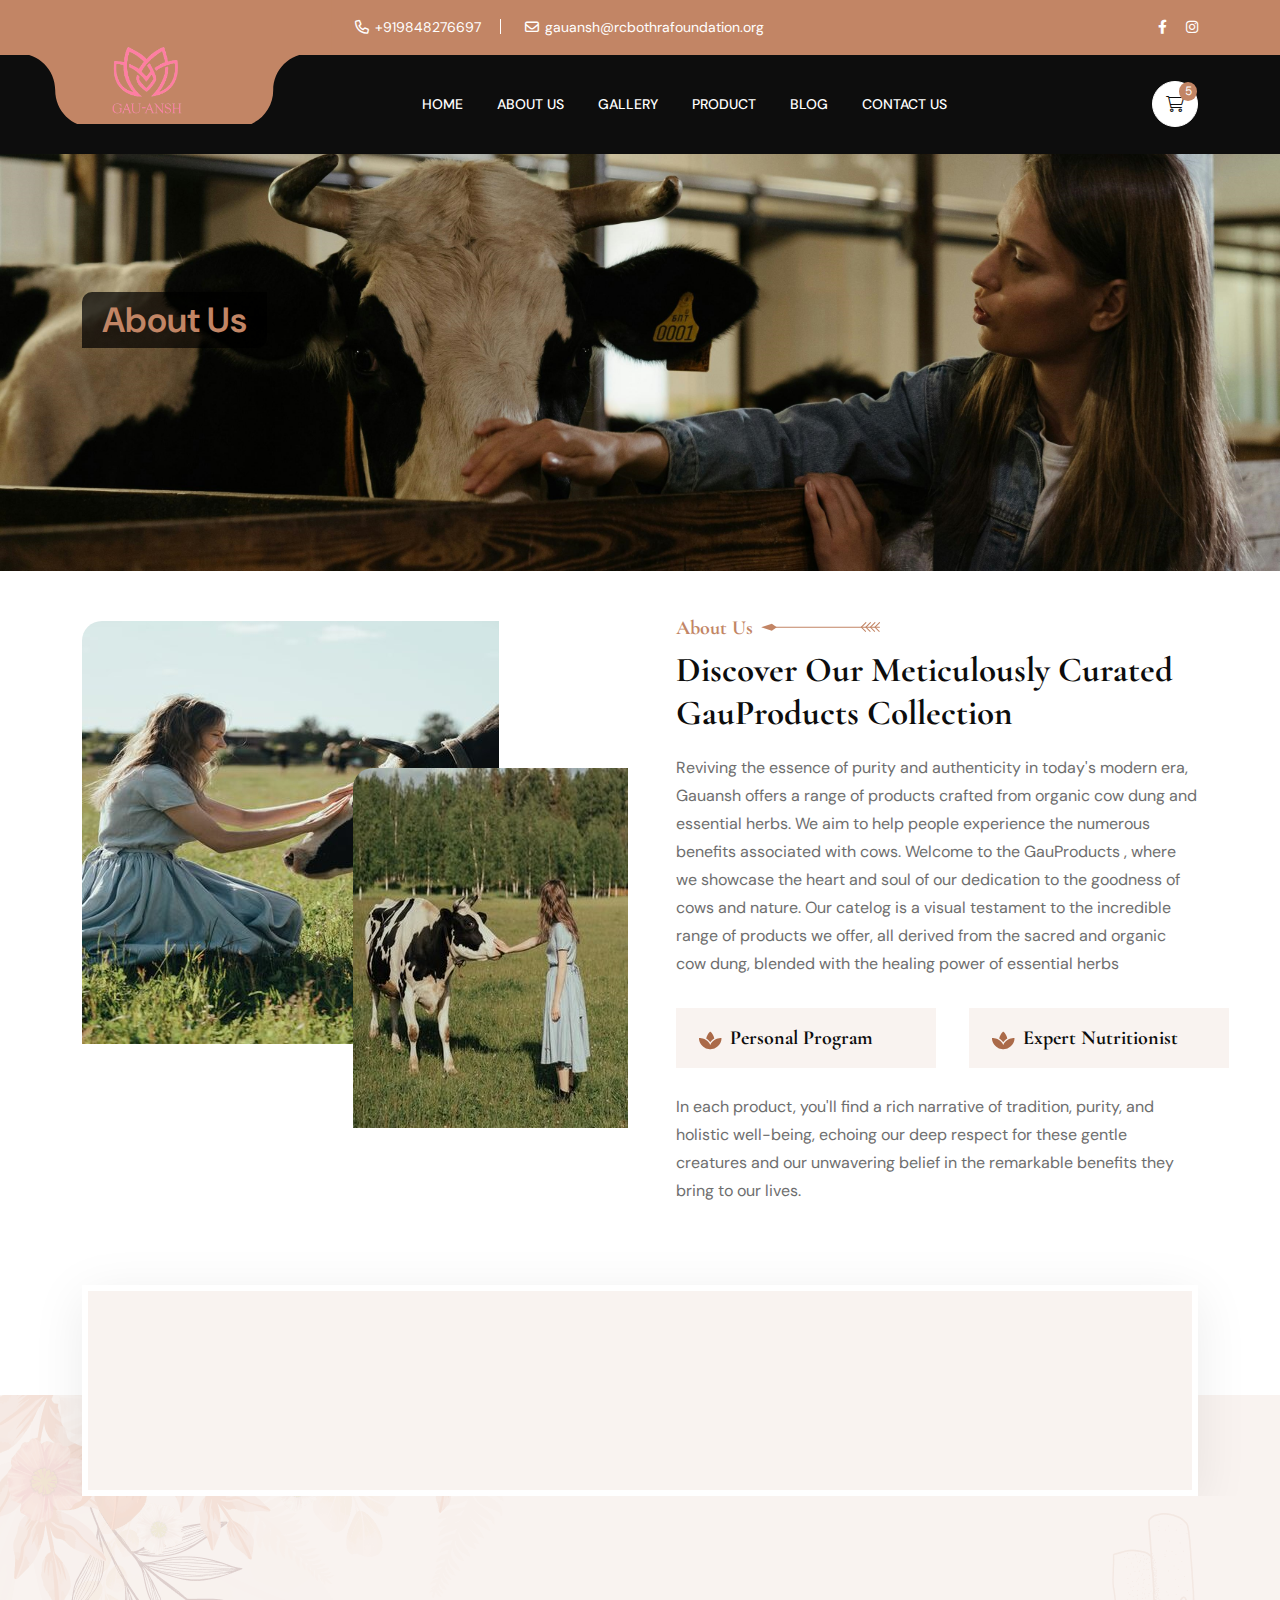
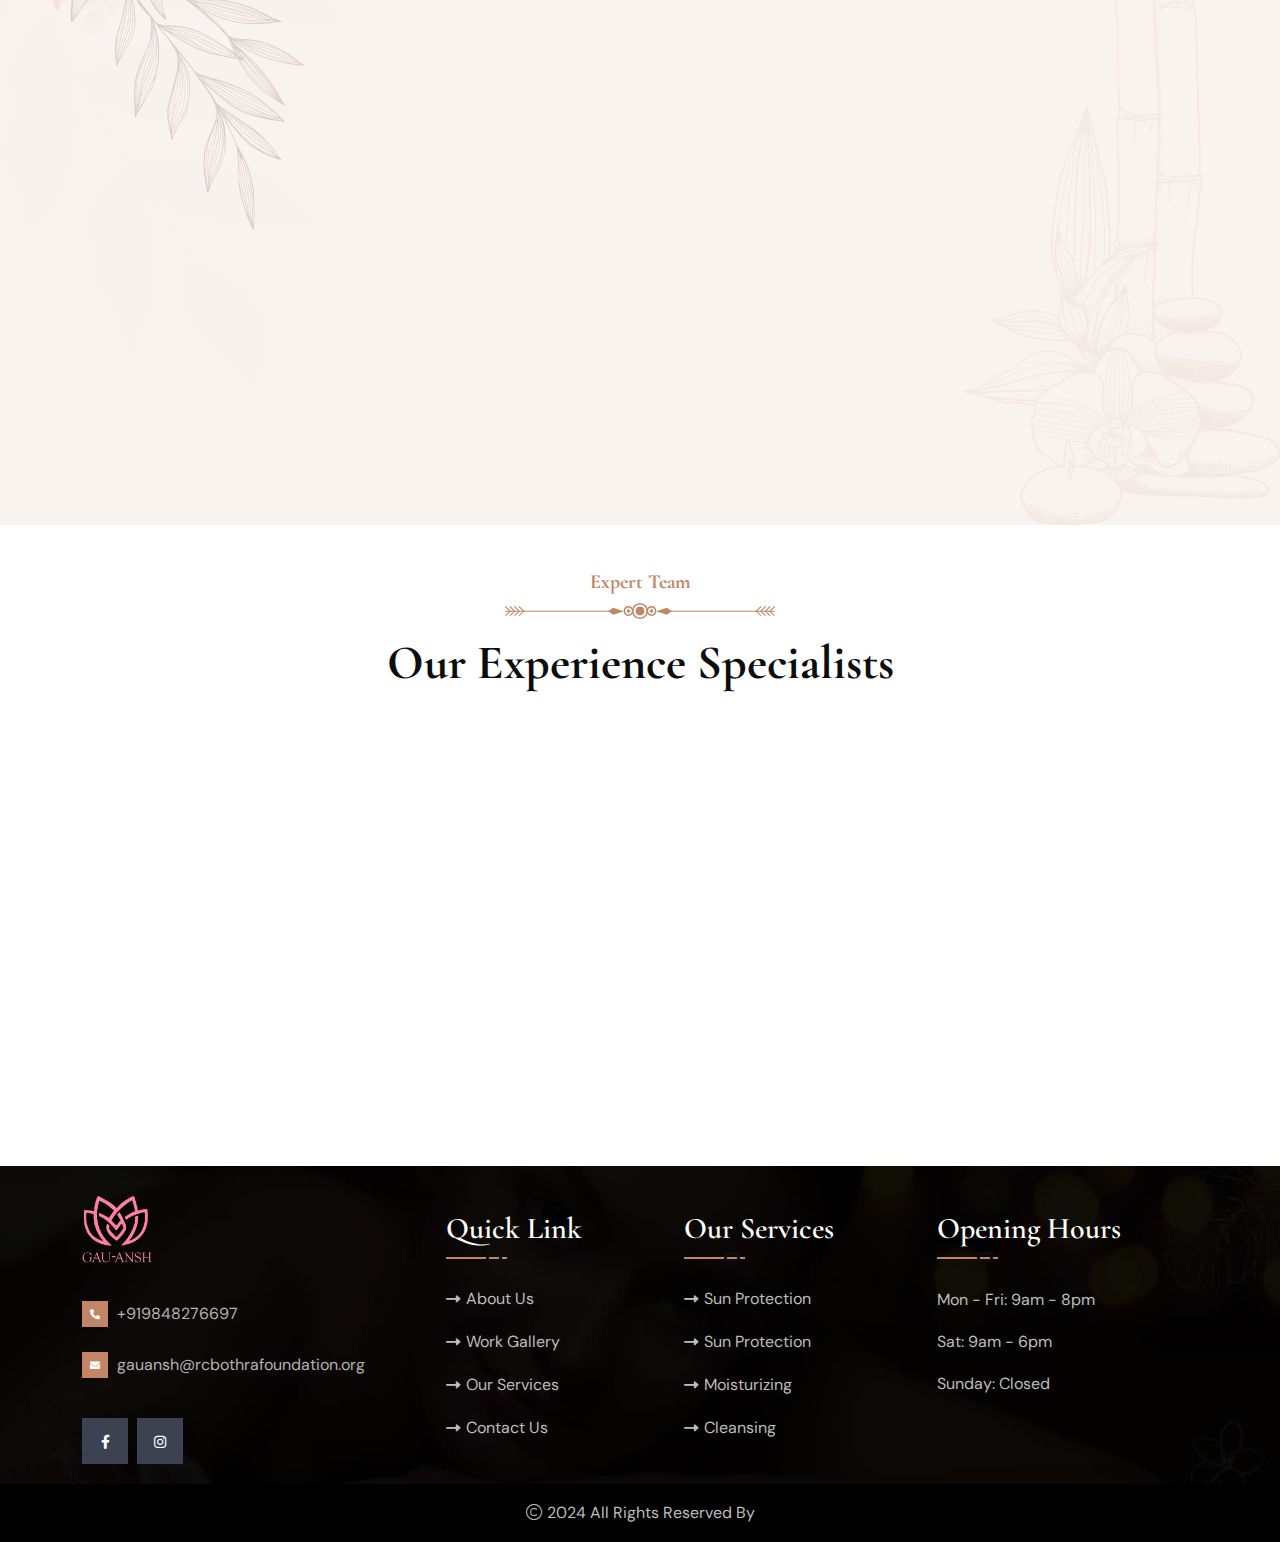
==== about.html @ 842fb8b7 "First commit." ====
<!DOCTYPE html>
<html class="no-js" lang="zxx">
  <head>
    <meta charset="utf-8" />
    <meta http-equiv="x-ua-compatible" content="ie=edge" />
    <title>Gau-Ansh</title>
    <meta name="author" content="shubham" />
    <meta name="description" content="Gau-Ansh - Shopping site" />
    <meta name="keywords" content="Gau-Ansh - Shopping site" />
    <meta name="robots" content="INDEX,FOLLOW" />
    <link rel="icon" type="image/x-icon" href="assets/img/main/logo1.png" />
    <link rel="manifest" href="assets/img/favicons/manifest.json" />
    <meta name="msapplication-TileColor" content="#ffffff" />
    <meta
      name="msapplication-TileImage"
      content="assets/img/favicons/ms-icon-144x144.png"
    />
    <meta name="theme-color" content="#ffffff" />
    <link rel="preconnect" href="https://fonts.googleapis.com/" />
    <link rel="preconnect" href="https://fonts.gstatic.com/" crossorigin />
    <link
      href="https://fonts.googleapis.com/css2?family=Cormorant+Garamond:wght@400;500;600;700&amp;family=DM+Sans:wght@400;500;700&amp;display=swap"
      rel="stylesheet"
    />
    <link rel="stylesheet" href="assets/css/bootstrap.min.css" />
    <link rel="stylesheet" href="assets/css/fontawesome.min.css" />
    <link rel="stylesheet" href="assets/css/magnific-popup.min.css" />
    <link rel="stylesheet" href="assets/css/slick.min.css" />
    <link rel="stylesheet" href="assets/css/odometer-theme-default.css" />
    <link rel="stylesheet" href="assets/css/jquery.datetimepicker.min.css" />
    <link rel="stylesheet" href="assets/css/style.css" />
  </head>
  <body>
    <div class="th-menu-wrapper">
      <div class="th-menu-area">
        <div class="mobile-logo">
          <a href="index.html"
            ><img
              class="mobile-logo-h"
              src="assets/img/main/logo1.png"
              alt="rcbothrafoundation"
          /></a>
          <div class="close-menu">
            <button class="th-menu-toggle"><i class="fal fa-times"></i></button>
          </div>
        </div>
        <div class="th-mobile-menu">
          <ul>
            <li>
              <a href="index.html">Home</a>
            </li>
            <li>
              <a href="about.html">About us</a>
            </li>
            <li>
              <a href="gallery.html">Gallery</a>
            </li>
            <li>
              <a href="product.html">Product</a>
            </li>
            <li>
              <a href="blogs.html">Blog</a>
            </li>
            <li><a href="contact.html">Contact Us</a></li>
          </ul>
        </div>
      </div>
    </div>
    <div class="sidemenu-wrapper shopping-cart d-none d-lg-block">
      <div class="sidemenu-content">
        <button class="closeButton sideMenuCls">
          <i class="far fa-times"></i>
        </button>
        <div class="widget woocommerce widget_shopping_cart">
          <h3 class="widget_title">Shopping cart</h3>
          <div class="widget_shopping_cart_content">
            <ul class="woocommerce-mini-cart cart_list product_list_widget">
              <li class="woocommerce-mini-cart-item mini_cart_item">
                <a href="#" class="remove remove_from_cart_button"
                  ><i class="far fa-times"></i
                ></a>
                <a href="#"
                  ><img
                    src="assets/img/main/products/dhoop/dhoop_1.jpg"
                    alt="Cart Image"
                  />Temple Dhoop</a
                >
                <span class="quantity">
                  1 ×
                  <span class="woocommerce-Price-amount amount"
                    ><span class="woocommerce-Price-currencySymbol">₹</span
                    >94</span
                  >,
                </span>
              </li>
              <li class="woocommerce-mini-cart-item mini_cart_item">
                <a href="#" class="remove remove_from_cart_button"
                  ><i class="far fa-times"></i
                ></a>
                <a href="#"
                  ><img
                    src="assets/img/main/products/asorted/asorted_2.jpg"
                    alt="Cart Image"
                  />Asorted</a
                >
                <span class="quantity">
                  1 ×
                  <span class="woocommerce-Price-amount amount"
                    ><span class="woocommerce-Price-currencySymbol">₹</span
                    >89</span
                  >
                </span>
              </li>
              <li class="woocommerce-mini-cart-item mini_cart_item">
                <a href="#" class="remove remove_from_cart_button"
                  ><i class="far fa-times"></i
                ></a>
                <a href="#"
                  ><img
                    src="assets/img/main/products/face_body/face_body_3.jpg"
                    alt="Cart Image"
                  />Face-and-body-cleaner</a
                >
                <span class="quantity">
                  1 ×
                  <span class="woocommerce-Price-amount amount"
                    ><span class="woocommerce-Price-currencySymbol">₹</span
                    >75</span
                  >
                </span>
              </li>
              <li class="woocommerce-mini-cart-item mini_cart_item">
                <a href="#" class="remove remove_from_cart_button"
                  ><i class="far fa-times"></i
                ></a>
                <a href="#"
                  ><img
                    src="assets/img/main/products/diya/diya_3.jpg"
                    alt="Cart Image"
                  />Panchagavya Diya</a
                >
                <span class="quantity">
                  1 ×
                  <span class="woocommerce-Price-amount amount"
                    ><span class="woocommerce-Price-currencySymbol">₹</span
                    >81</span
                  >
                </span>
              </li>
            </ul>
            <p class="woocommerce-mini-cart__total total">
              <strong>Subtotal:</strong>
              <span class="woocommerce-Price-amount amount"
                ><span class="woocommerce-Price-currencySymbol">₹</span>552</span
              >
            </p>
            <p class="woocommerce-mini-cart__buttons buttons">
              <a href="cart.html" class="th-btn wc-forward">View cart</a>
              <!-- <a href="checkout.html" class="th-btn checkout wc-forward"
                >Checkout</a
              > -->
            </p>
          </div>
        </div>
      </div>
    </div>
    <header class="th-header header-layout5">
      <div class="header-top">
        <div class="container th-container">
          <div
            class="row justify-content-center justify-content-md-end justify-content-lg-between align-items-center gy-2"
          >
            <div class="col-auto d-none d-lg-block">
              <div class="header-links">
                <ul>
                  <li>
                    <i class="far fa-phone"></i
                    ><a href="tel:+919848276697">+919848276697</a>
                  </li>
                  <li>
                    <i class="far fa-envelope"></i
                    ><a href="mailto:gauansh@rcbothrafoundation.org"
                      >gauansh@rcbothrafoundation.org</a
                    >
                  </li>
                  <!-- <li>
                    <i class="fa-light fa-clock"></i>Mon - Sat: 8 AM - 15 PM
                    Sunday Off
                  </li> -->
                </ul>
              </div>
            </div>
            <div class="col-auto">
              <div class="social-links">
                <a href="https://www.facebook.com/"
                  ><i class="fab fa-facebook-f"></i
                ></a>
                <a href="https://www.instgram.com/rcbothrafoundation"
                  ><i class="fab fa-instagram"></i
                ></a>
              </div>
            </div>
          </div>
        </div>
      </div>
      <div class="sticky-wrapper">
        <div class="menu-area">
          <div class="container th-container">
            <div class="row align-items-center justify-content-between">
              <div class="col-auto">
                <div class="header-logo pb-0">
                  <a href="index.html ml-5">
                    <!-- <img src="assets/img/logo-white4.svg" alt="Rasm"/> -->
                    <img
                      style="height: 70px; width: 70px"
                      src="assets/img/main/logo1.png"
                      alt="rcbothrafoundation"
                    />
                  </a>
                </div>
              </div>
              <div class="col-auto">
                <nav class="main-menu d-none d-lg-inline-block">
                  <ul>
                    <li>
                      <a href="index.html">Home</a>
                    </li>
                    <li>
                      <a href="about.html">About us</a>
                    </li>
                    <li>
                      <a href="gallery.html">Gallery</a>
                    </li>
                    <li>
                      <a href="product.html">Product</a>
                    </li>
                    <li>
                      <a href="blogs.html">Blog</a>
                    </li>
                    <li><a href="contact.html">Contact Us</a></li>
                  </ul>
                </nav>
                <button class="th-menu-toggle d-inline-block d-lg-none">
                  <i class="far fa-bars"></i>
                </button>
              </div>
              <div class="col-auto d-none d-xl-block">
                <div class="header-button">
                  <a href="#" class="icon-btn sideMenuToggler2"
                    ><i class="fa-light fa-cart-shopping"></i>
                    <span class="badge">5</span></a
                  >
                </div>
              </div>
            </div>
          </div>
          <div class="logo-bg"></div>
        </div>
      </div>
    </header>
    <!-- Header End -->
    <div class="breadcumb-wrapper" data-bg-src="assets/img/main/cow_5.jpg">
      <div class="container">
        <div class="breadcumb-content">
          <span class="pages-title"> About Us </span>
          <div class="breadcumb-menu-wrapper">
            <br />
            <br />
            <br />
          </div>
        </div>
      </div>
    </div>
    <div class="about-sec overflow-hidden space-top" id="about-sec">
      <div class="container">
        <div class="row">
          <div class="col-xl-6 wow fadeInLeft">
            <div class="img-box1">
              <div class="img1">
                <img
                  style="border-top-left-radius: 20px"
                  class="tilt-active"
                  src="assets/img/main/about_3.jpg"
                  alt="About"
                />
              </div>
              <div class="img2">
                <img
                  style="border-top-left-radius: 20px"
                  class="tilt-active"
                  src="assets/img/main/about_2.jpg"
                  alt="About"
                />
              </div>
            </div>
          </div>
          <div class="col-xl-6">
            <div class="ps-xl-4 wow fadeInRight">
              <div class="title-area mb-25">
                <span class="sub-title"
                  >About Us<img
                    src="assets/img/main/theme/title_right.svg"
                    alt=""
                /></span>
                <h2 class="sec-title mb-20" style="font-size: 35px">
                  Discover Our Meticulously Curated GauProducts Collection
                </h2>
                <p class="mb-30">
                  Reviving the essence of purity and authenticity in today's
                  modern era, Gauansh offers a range of products crafted from
                  organic cow dung and essential herbs. We aim to help people
                  experience the numerous benefits associated with cows. Welcome
                  to the GauProducts , where we showcase the heart and soul of
                  our dedication to the goodness of cows and nature. Our catelog
                  is a visual testament to the incredible range of products we
                  offer, all derived from the sacred and organic cow dung,
                  blended with the healing power of essential herbs
                </p>
              </div>
              <div class="about-wrapper">
                <div class="about-info style2">
                  <h3 class="about-info_title h6">
                    <img
                      src="assets/img/main/theme/title_left.svg"
                      alt=""
                    />Personal Program
                  </h3>
                </div>
                <div class="about-info style2">
                  <h3 class="about-info_title h6">
                    <img
                      src="assets/img/main/theme/title_left.svg"
                      alt=""
                    />Expert Nutritionist
                  </h3>
                </div>
              </div>
              <p class="mb-30">
                In each product, you'll find a rich narrative of tradition,
                purity, and holistic well-being, echoing our deep respect for
                these gentle creatures and our unwavering belief in the
                remarkable benefits they bring to our lives.
              </p>
            </div>
          </div>
        </div>
      </div>
    </div>
    <div
      class="overflow-hidden space-top"
      data-pos-for=".choose-area2"
      data-sec-pos="bottom-half"
    >
      <div class="container">
        <div class="counter-sec style4 space-top">
          <div class="th-counterup wow fadeInLeft">
            <div class="inner">
              <div class="icon">
                <img src="assets/img/icon/counter_1_1.svg" alt="" />
              </div>
              <div class="content">
                <h3 class="counter">
                  <span class="odometer" data-count="7">00</span>
                  <span class="counter-number">+</span>
                </h3>
                <p class="counter-card_text">Years of Experience</p>
              </div>
            </div>
          </div>
          <div class="th-counterup wow fadeInLeft">
            <div class="inner">
              <div class="icon">
                <img src="assets/img/icon/counter_1_2.svg" alt="" />
              </div>
              <div class="content">
                <h3 class="counter">
                  <span class="odometer" data-count="100">00</span>
                  <span class="counter-number">%</span>
                </h3>
                <p class="counter-card_text">Cow Products</p>
              </div>
            </div>
          </div>
          <div class="th-counterup wow fadeInLeft">
            <div class="inner">
              <div class="icon">
                <img src="assets/img/icon/counter_1_3.svg" alt="" />
              </div>
              <div class="content">
                <h3 class="counter">
                  <span class="odometer" data-count="2">00</span>
                  <span class="counter-number">k+</span>
                </h3>
                <p class="counter-card_text">Satisfied Clients</p>
              </div>
            </div>
          </div>
          <div class="th-counterup wow fadeInLeft">
            <div class="inner">
              <div class="icon">
                <img src="assets/img/icon/counter_1_4.svg" alt="" />
              </div>
              <div class="content">
                <h3 class="counter">
                  <span class="odometer" data-count="100">00</span>
                  <span class="counter-number">+</span>
                </h3>
                <p class="counter-card_text">Specialists Team</p>
              </div>
            </div>
          </div>
        </div>
      </div>
    </div>
    <div class="choose-area2 bg-smoke overflow-hidden space">
      <div class="container">
        <div class="row gy-4">
          <div class="col-lg-8">
            <div class="title-area mt-60 mb-25 wow fadeInLeft">
              <span class="sub-title"
                >Why Choose Us<img
                  src="assets/img/main/theme/title_right.svg"
                  alt=""
              /></span>
              <h2 class="sec-title">We have 7 Plus of Experience in NGO</h2>
              <p class="mt-n2 mb-35">
                Are you interested in learning about cows and farm? Join us at
                Rcbf Farms for a hands-on experience with cows and various farm
                activities. It’s an experience you’ll cherish.
              </p>
            </div>
            <div class="choose-about-wrap">
              <div class="choose-about wow fadeInUp">
                <div class="choose-about_icon">
                  <img
                    class="choose-images"
                    src="assets/img/main/icon/man.svg"
                    alt="image"
                  />
                </div>
                <div class="media-body">
                  <h3 class="box-title mb-0">Interactive Session</h3>
                  <p
                    class="choose-about_text"
                    style="line-height: 1.5; font-size: 15px"
                  >
                    We’ll start with a brief interactive session to cover the
                    fundamentals of cows, including types of cows, their
                    lifecycle, maintenance, feeding, health care, and dairy
                    products.
                  </p>
                </div>
              </div>
              <div class="choose-about wow fadeInUp">
                <div class="choose-about_icon">
                  <img
                    class="choose-images"
                    src="assets/img/main/icon/choose_3.svg"
                    alt="image"
                  />
                </div>
                <div class="media-body">
                  <h3 class="box-title mb-0">Guided Tour</h3>
                  <p
                    class="choose-about_text"
                    style="line-height: 1.5; font-size: 15px"
                  >
                    Next, we’ll take you on a guided tour around the farm,
                    introducing you to each cow and calf. You’ll learn about
                    different aspects of cows, reproduction and overall
                    maintenance.
                  </p>
                </div>
              </div>
              <div class="choose-about wow fadeInUp">
                <div class="choose-about_icon">
                  <img
                    class="choose-images"
                    src="assets/img/main/icon/smart-farm.png"
                    alt="image"
                  />
                </div>
                <div class="media-body">
                  <h3 class="box-title mb-0">Understanding Cow Lifecycle</h3>
                  <p
                    class="choose-about_text"
                    style="line-height: 1.5; font-size: 15px"
                  >
                    We’ll delve deep into the cow’s lifecycle with an in-depth
                    discussion and live demonstrations, from their early days as
                    calves to heifers, pregnancy, milking, and even old age.
                  </p>
                </div>
              </div>
            </div>
          </div>
          <div class="col-lg-4">
            <div class="choose-image">
              <div class="img1 wow fadeInRight">
                <img
                  src="assets/img/main/choose_1.jpg"
                  style="
                    border-top-left-radius: 100px;
                    border-end-end-radius: 100px;
                  "
                  alt="Choose"
                />
              </div>
            </div>
          </div>
        </div>
      </div>
      <div class="shape-mockup" data-top="0%" data-left="0%">
        <img src="assets/img/shape/flower_1_1.png" alt="shape" />
      </div>
      <div
        class="shape-mockup d-none d-lg-block"
        data-bottom="0%"
        data-right="0%"
      >
        <img src="assets/img/shape/flower_1_2.png" alt="shape" />
      </div>
    </div>
    <section class="bg-top-center overflow-hidden space">
      <div class="container">
        <div class="title-area text-center">
          <span class="sub-title style2">Expert Team</span>
          <img src="assets/img/main/theme/title_shape_1.svg" alt="" />
          <h2 class="sec-title">Our Experience Specialists</h2>
        </div>
        <div
          class="row slider-shadow th-carousel teamSlide1"
          id="teamSlide1"
          data-slide-show="4"
          data-lg-slide-show="4"
          data-md-slide-show="2"
          data-sm-slide-show="1"
          data-xs-slide-show="1"
          data-arrows="true"
        >
          <div class="col-sm-6 col-lg-4 col-xxl-3">
            <div class="th-team team-card wow fadeInUp">
              <div class="team-img">
                <img src="assets/img/team/team_3_1.jpg" alt="Team" />
              </div>
              <div class="team-card_content">
                <div class="team-content">
                  <h3 class="box-title">
                    <a href="team-details.html">Shyam Rathi</a>
                  </h3>
                  <span class="team-desig">Goshala Incharge</span>
                </div>
                <div class="team-social">
                  <div class="icon-btn"><i class="fa-light fa-plus"></i></div>
                  <div class="th-social">
                    <a target="_blank" href="https://twitter.com/"
                      ><i class="fab fa-twitter"></i
                    ></a>
                    <a target="_blank" href="https://linkedin.com/"
                      ><i class="fab fa-linkedin-in"></i
                    ></a>
                    <a target="_blank" href="https://facebook.com/"
                      ><i class="fab fa-facebook-f"></i
                    ></a>
                  </div>
                </div>
              </div>
            </div>
          </div>
          <div class="col-sm-6 col-lg-4 col-xxl-3">
            <div class="th-team team-card wow fadeInDown">
              <div class="team-img">
                <img src="assets/img/team/team_1_2.jpg" alt="Team" />
              </div>
              <div class="team-card_content">
                <div class="team-content">
                  <h3 class="box-title">
                    <a href="team-details.html">Sujatha</a>
                  </h3>
                  <span class="team-desig">Sales</span>
                </div>
                <div class="team-social">
                  <div class="icon-btn"><i class="fa-light fa-plus"></i></div>
                  <div class="th-social">
                    <a target="_blank" href="https://twitter.com/"
                      ><i class="fab fa-twitter"></i
                    ></a>
                    <a target="_blank" href="https://linkedin.com/"
                      ><i class="fab fa-linkedin-in"></i
                    ></a>
                    <a target="_blank" href="https://facebook.com/"
                      ><i class="fab fa-facebook-f"></i
                    ></a>
                  </div>
                </div>
              </div>
            </div>
          </div>
          <div class="col-sm-6 col-lg-4 col-xxl-3">
            <div class="th-team team-card wow fadeInUp">
              <div class="team-img">
                <img src="assets/img/team/team_1_3.jpg" alt="Team" />
              </div>
              <div class="team-card_content">
                <div class="team-content">
                  <h3 class="box-title">
                    <a href="team-details.html">Vijay Laxmi</a>
                  </h3>
                  <span class="team-desig">Production</span>
                </div>
                <div class="team-social">
                  <div class="icon-btn"><i class="fa-light fa-plus"></i></div>
                  <div class="th-social">
                    <a target="_blank" href="https://twitter.com/"
                      ><i class="fab fa-twitter"></i
                    ></a>
                    <a target="_blank" href="https://linkedin.com/"
                      ><i class="fab fa-linkedin-in"></i
                    ></a>
                    <a target="_blank" href="https://facebook.com/"
                      ><i class="fab fa-facebook-f"></i
                    ></a>
                  </div>
                </div>
              </div>
            </div>
          </div>
          <div class="col-sm-6 col-lg-4 col-xxl-3">
            <div class="th-team team-card wow fadeInUp">
              <div class="team-img">
                <img src="assets/img/team/team_3_3.jpg" alt="Team" />
              </div>
              <div class="team-card_content">
                <div class="team-content">
                  <h3 class="box-title">
                    <a href="team-details.html">Pyde Raju</a>
                  </h3>
                  <span class="team-desig">Production</span>
                </div>
                <div class="team-social">
                  <div class="icon-btn"><i class="fa-light fa-plus"></i></div>
                  <div class="th-social">
                    <a target="_blank" href="https://twitter.com/"
                      ><i class="fab fa-twitter"></i
                    ></a>
                    <a target="_blank" href="https://linkedin.com/"
                      ><i class="fab fa-linkedin-in"></i
                    ></a>
                    <a target="_blank" href="https://facebook.com/"
                      ><i class="fab fa-facebook-f"></i
                    ></a>
                  </div>
                </div>
              </div>
            </div>
          </div>
          <div class="col-sm-6 col-lg-4 col-xxl-3">
            <div class="th-team team-card wow fadeInDown">
              <div class="team-img">
                <img src="assets/img/team/team_3_13.jpg" alt="Team" />
              </div>
              <div class="team-card_content">
                <div class="team-content">
                  <h3 class="box-title">
                    <a href="team-details.html">Anil Sharma</a>
                  </h3>
                  <span class="team-desig">Products In-charge</span>
                </div>
                <div class="team-social">
                  <div class="icon-btn"><i class="fa-light fa-plus"></i></div>
                  <div class="th-social">
                    <a target="_blank" href="https://twitter.com/"
                      ><i class="fab fa-twitter"></i
                    ></a>
                    <a target="_blank" href="https://linkedin.com/"
                      ><i class="fab fa-linkedin-in"></i
                    ></a>
                    <a target="_blank" href="https://facebook.com/"
                      ><i class="fab fa-facebook-f"></i
                    ></a>
                  </div>
                </div>
              </div>
            </div>
          </div>
        </div>
      </div>
    </section>

    <footer
      class="footer-wrapper footer-layout5"
      data-bg-src="assets/img/update_2/bg/footer_bg_1.jpg"
    >
      <div class="widget-area mb-0 pb-0">
        <div class="container th-container">
          <div class="row justify-content-between">
            <div class="col-md-6 col-xl-3 col-xxl-3">
              <div class="widget footer-widget">
                <div class="th-widget-about">
                  <div class="about-logo">
                    <a href="index.html"
                      ><img
                        style="height: 70px; width: 70px"
                        src="assets/img/main/logo1.png"
                        alt="rcbothrafoundation"
                    /></a>
                  </div>
                  <div class="th-widget-about">
                    <p class="footer-info">
                      <i class="fa-sharp fa-solid fa-phone"></i
                      ><a class="text-inherit" href="tel:+919848276697"
                        >+919848276697</a
                      >
                    </p>
                    <p class="footer-info">
                      <i class="fas fa-envelope"></i
                      ><a
                        class="text-inherit"
                        href="mailto:gauansh@rcbothrafoundation.org"
                        >gauansh@rcbothrafoundation.org</a
                      >
                    </p>
                  </div>
                  <div class="th-social footer-social mt-40">
                    <a href="https://www.facebook.com/"
                      ><i class="fab fa-facebook-f"></i
                    ></a>
                    <a href="https://www.instgram.com/rcbothrafoundation"
                      ><i class="fab fa-instagram"></i
                    ></a>
                  </div>
                </div>
              </div>
            </div>
            <div class="col-md-6 col-xl-auto">
              <div class="widget widget_nav_menu footer-widget">
                <h3 class="widget_title">Quick link</h3>
                <div class="menu-all-pages-container">
                  <ul class="menu">
                    <li><a href="about.html">About Us</a></li>
                    <li><a href="gallery.html">Work Gallery</a></li>
                    <li><a href="product.html">Our Services</a></li>
                    <li><a href="contact.html">Contact Us</a></li>
                  </ul>
                </div>
              </div>
            </div>
            <div class="col-md-6 col-xl-auto">
              <div class="widget widget_nav_menu footer-widget">
                <h3 class="widget_title">our services</h3>
                <div class="menu-all-pages-container">
                  <ul class="menu">
                    <li><a href="service.html">Sun Protection</a></li>
                    <li><a href="service.html">Sun Protection</a></li>
                    <li><a href="service.html">Moisturizing</a></li>
                    <li><a href="service.html">Cleansing</a></li>
                  </ul>
                </div>
              </div>
            </div>
            <div class="col-md-6 col-xl-3 col-xxl-2">
              <div class="widget footer-widget footer-widget">
                <h4 class="widget_title">Opening Hours</h4>
                <div class="th-widget-schedule">
                  <p class="footer-info">Mon - Fri: <span>9am - 8pm</span></p>
                  <p class="footer-info">Sat: <span>9am - 6pm</span></p>
                  <p class="footer-info">Sunday: <span>Closed</span></p>
                </div>
              </div>
            </div>
          </div>
        </div>
      </div>
      <div class="copyright-wrap">
        <div class="container">
          <div class="row align-items-center">
            <div class="col-12">
              <p class="copyright-text">
                <i class="fal fa-copyright"></i> 2024 All Rights Reserved By
              </p>
            </div>
          </div>
        </div>
      </div>
      <div class="scroll-top">
        <svg
          class="progress-circle svg-content"
          width="100%"
          height="100%"
          viewBox="-1 -1 102 102"
        >
          <path
            d="M50,1 a49,49 0 0,1 0,98 a49,49 0 0,1 0,-98"
            style="
              transition: stroke-dashoffset 10ms linear 0s;
              stroke-dasharray: 307.919, 307.919;
              stroke-dashoffset: 307.919;
            "
          ></path>
        </svg>
      </div>
    </footer>
    <div class="scroll-top">
      <svg
        class="progress-circle svg-content"
        width="100%"
        height="100%"
        viewBox="-1 -1 102 102"
      >
        <path
          d="M50,1 a49,49 0 0,1 0,98 a49,49 0 0,1 0,-98"
          style="
            transition: stroke-dashoffset 10ms linear 0s;
            stroke-dasharray: 307.919, 307.919;
            stroke-dashoffset: 307.919;
          "
        ></path>
      </svg>
    </div>
    <script src="assets/js/vendor/jquery-3.6.0.min.js"></script>
    <script src="assets/js/slick.min.js"></script>
    <script src="assets/js/bootstrap.min.js"></script>
    <script src="assets/js/jquery.magnific-popup.min.js"></script>
    <script src="assets/js/jquery-ui.min.js"></script>
    <script src="assets/js/imagesloaded.pkgd.min.js"></script>
    <script src="assets/js/isotope.pkgd.min.js"></script>
    <script src="assets/js/odometer.js"></script>
    <script src="assets/js/appear-2.js"></script>
    <script src="assets/js/nice-select.min.js"></script>
    <script src="assets/js/jquery.datetimepicker.min.js"></script>
    <script src="assets/js/tilt.min.js"></script>
    <script src="assets/js/wow.min.js"></script>
    <script src="assets/js/main.js"></script>
  </body>
  <!-- Mirrored from themeholy.com/html/rasm/demo/about.html by HTTrack Website Copier/3.x [XR&CO'2014], Tue, 28 Nov 2023 15:57:01 GMT -->
</html>
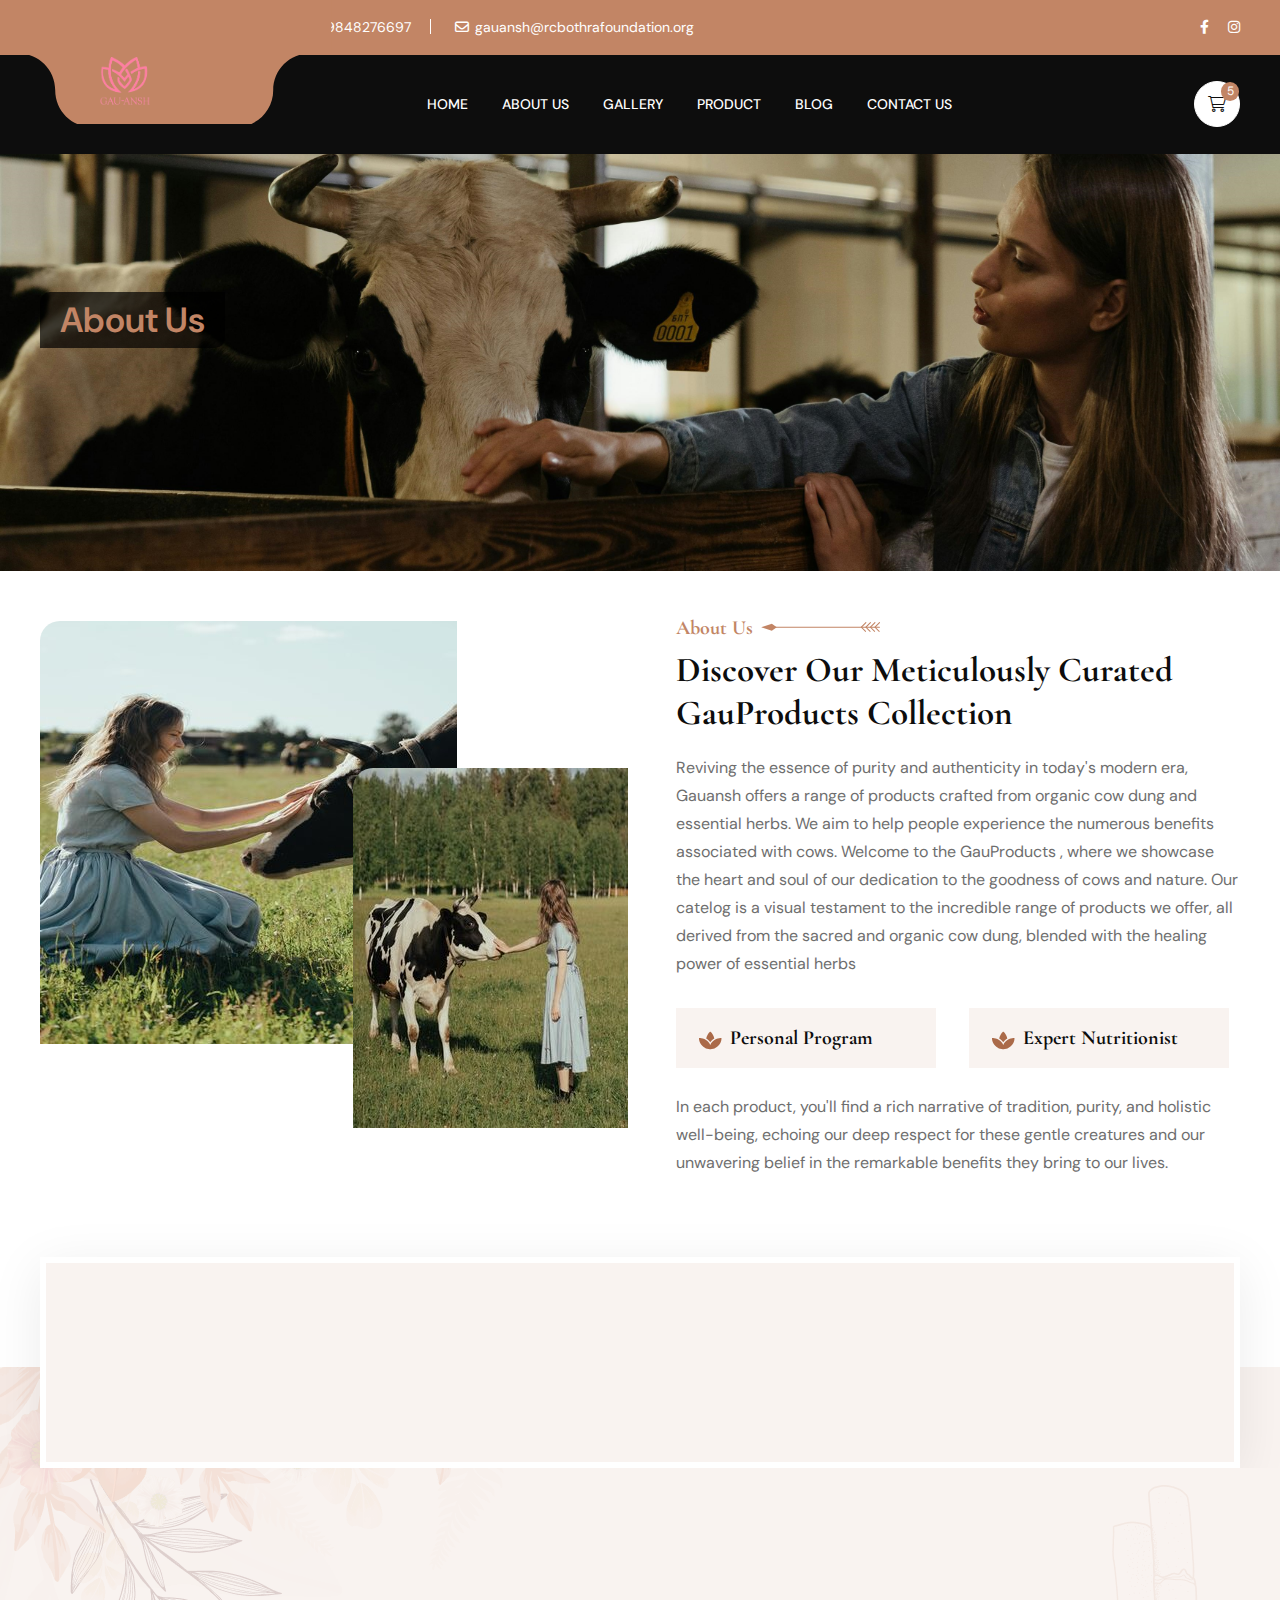
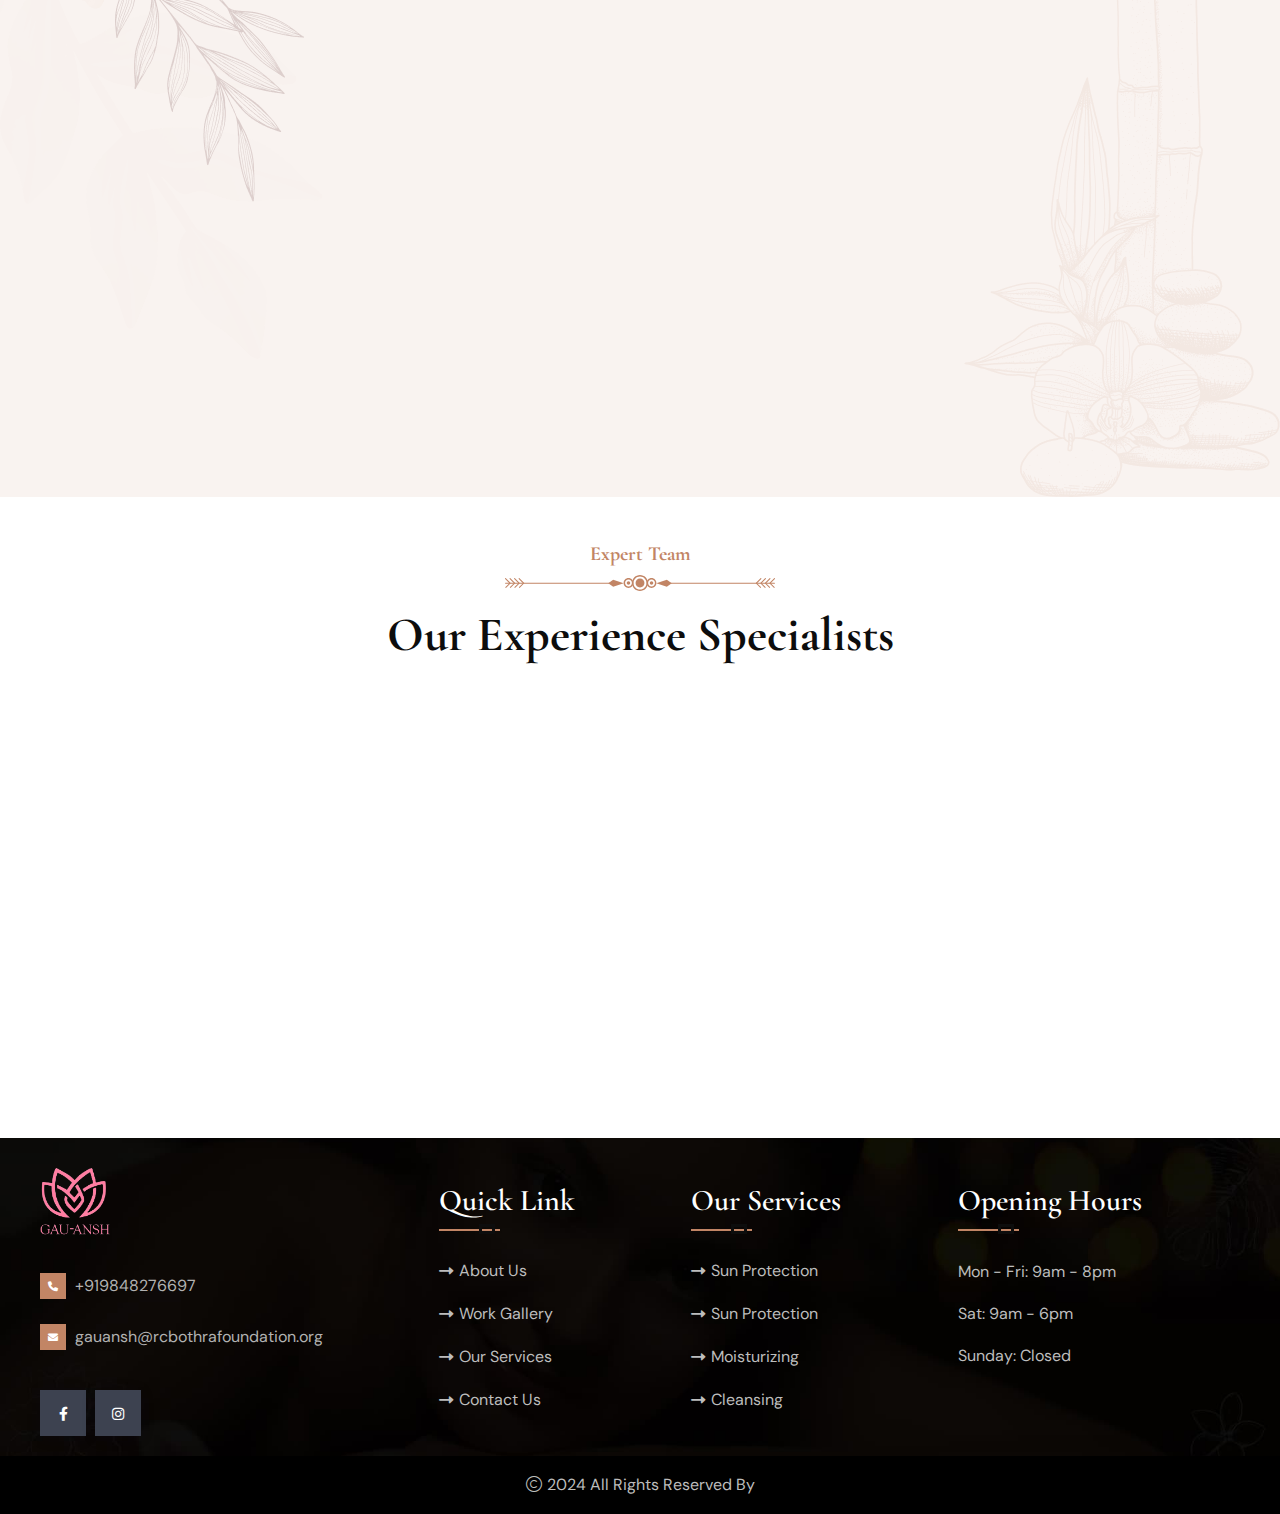
==== commit 589df151: "Changes." ====
--- a/about.html
+++ b/about.html
@@ -4,10 +4,13 @@
     <meta charset="utf-8" />
     <meta http-equiv="x-ua-compatible" content="ie=edge" />
     <title>Gau-Ansh</title>
-    <meta name="author" content="shubham" />
     <meta name="description" content="Gau-Ansh - Shopping site" />
     <meta name="keywords" content="Gau-Ansh - Shopping site" />
     <meta name="robots" content="INDEX,FOLLOW" />
+    <meta
+      name="viewport"
+      content="width=device-width,initial-scale=1,shrink-to-fit=no"
+    />
     <link rel="icon" type="image/x-icon" href="assets/img/main/logo1.png" />
     <link rel="manifest" href="assets/img/favicons/manifest.json" />
     <meta name="msapplication-TileColor" content="#ffffff" />
@@ -151,7 +154,8 @@
             <p class="woocommerce-mini-cart__total total">
               <strong>Subtotal:</strong>
               <span class="woocommerce-Price-amount amount"
-                ><span class="woocommerce-Price-currencySymbol">₹</span>552</span
+                ><span class="woocommerce-Price-currencySymbol">₹</span
+                >552</span
               >
             </p>
             <p class="woocommerce-mini-cart__buttons buttons">
@@ -183,10 +187,6 @@
                       >gauansh@rcbothrafoundation.org</a
                     >
                   </li>
-                  <!-- <li>
-                    <i class="fa-light fa-clock"></i>Mon - Sat: 8 AM - 15 PM
-                    Sunday Off
-                  </li> -->
                 </ul>
               </div>
             </div>
@@ -212,7 +212,7 @@
                   <a href="index.html ml-5">
                     <!-- <img src="assets/img/logo-white4.svg" alt="Rasm"/> -->
                     <img
-                      style="height: 70px; width: 70px"
+                      style="height: 50px; width: 50px"
                       src="assets/img/main/logo1.png"
                       alt="rcbothrafoundation"
                     />
--- a/assets/css/style.css
+++ b/assets/css/style.css
@@ -23920,31 +23920,32 @@
 
 @media (max-width: 1699px) {
     .header-layout5 .header-logo {
-        padding-left: 30px
+        padding-left: 600px
     }
 }
 
 @media (max-width: 1399px) {
     .header-layout5 .header-logo {
-        padding-left: 50px
+        padding-left: 60px
     }
 }
 
 @media (max-width: 1299px) {
     .header-layout5 .header-logo {
-        padding-left: 30px
+        padding-left: 60px
     }
 }
 
 @media (max-width: 1199px) {
     .header-layout5 .header-logo {
-        padding-left: 0
+        padding-left: 0px
     }
 }
 
 @media (max-width: 767px) {
     .header-layout5 .header-logo {
-        margin: 0
+        margin: 0;
+        padding-left: 0px
     }
 }
 
@@ -24316,7 +24317,7 @@
 
 @media (max-width: 991px) {
     .hero-style5 {
-        padding: 100px 0 50px 0;
+        padding: 250px 0 50px 0;
         display: block;
         margin: auto;
         max-width: 100%;
@@ -24326,13 +24327,13 @@
 
 @media (max-width: 767px) {
     .hero-style5 {
-        padding: 100px 0 80px 0
+        padding: 230px 0 80px 0
     }
 }
 
 @media (max-width: 575px) {
     .hero-style5 {
-        padding: 50px 0 40px 0
+        padding: 170px 0 40px 0
     }
 }
 
@@ -24919,4 +24920,28 @@
 .blog-image {
     width: 90px !important;
     height: 100px !important;
+}
+
+@media (min-width: 768px) {
+
+    .container,
+    .container-md,
+    .container-sm {
+        max-width: 100% !important;
+        padding: 0px 60px;
+    }
+}
+
+@media (min-width: 576px) {
+
+    .container,
+    .container-sm {
+        max-width: 100% !important;
+        padding: 0px 40px;
+    }
+}
+
+.discover {
+    max-height: 265px !important;
+    min-height: 265px !important;
 }